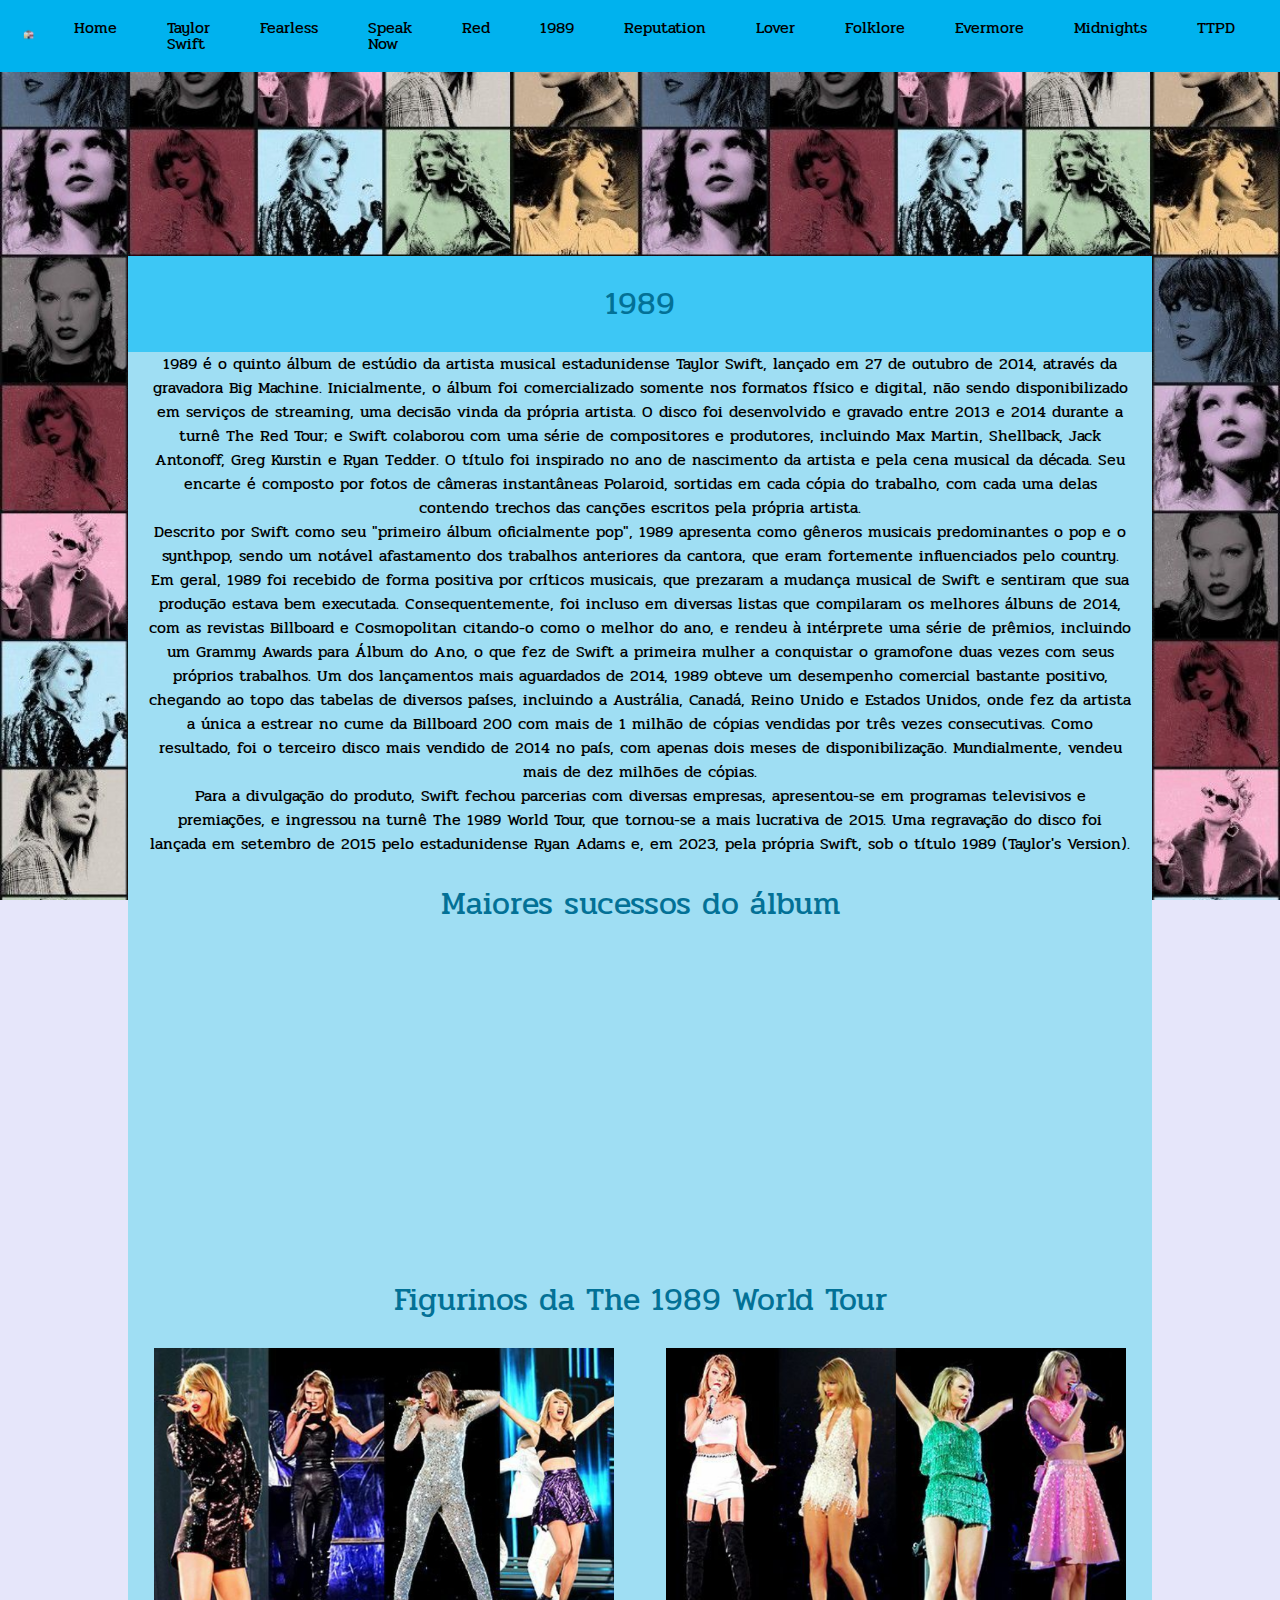
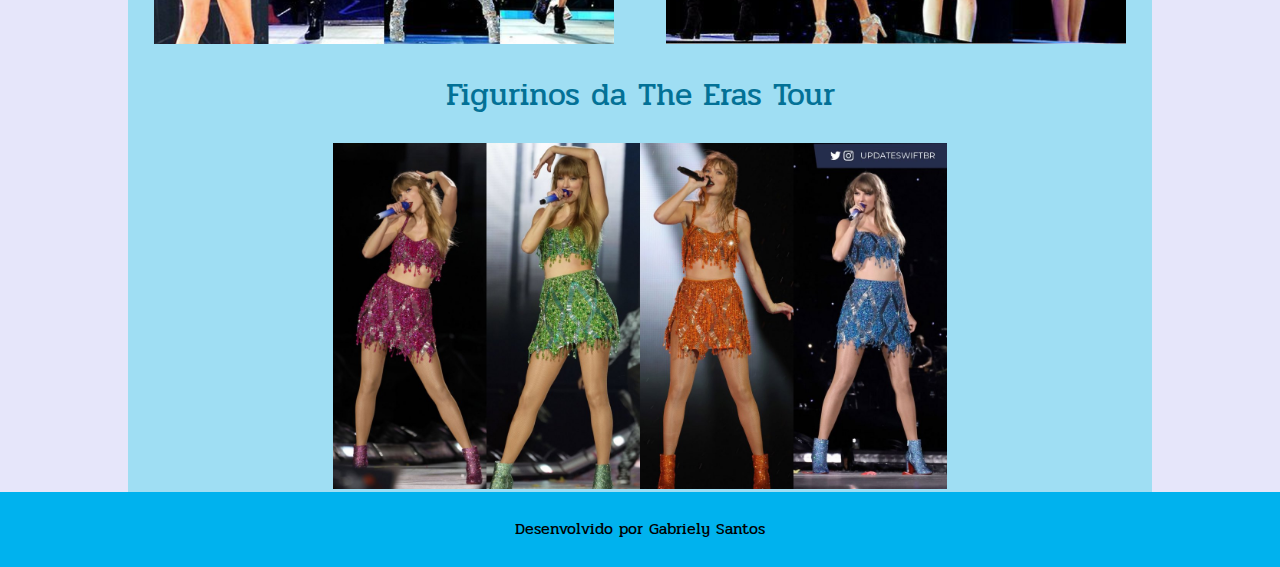
==== index1989.html @ 933ce27c "red, 1989" ====
<!DOCTYPE html>
<html lang="pt-br">
<head>
    <meta charset="UTF-8">
    <meta name="viewport" content="width=device-width, initial-scale=1.0">
    <title>Talor Swift</title>
    <link rel="shortcut icon" href="img/faviconviolao.png" type="image/x-icon">
    <link rel="stylesheet" href="css/reset.css">
    <link rel="stylesheet" href="css/style1989.css">
    <link rel="preconnect" href="https://fonts.googleapis.com">
    <link rel="preconnect" href="https://fonts.gstatic.com" crossorigin>
    <link href="https://fonts.googleapis.com/css2?family=Pridi:wght@200;300;400;500;600;700&display=swap" rel="stylesheet">
</head>
<body>
    <header class="cabecalho">
        <div>
            <img class="logo" src="img/casa eras.png" alt="">
        </div>
        <nav id="menu"> 
            <input type="checkbox" id="menu-toggle">
            <label for="menu-toggle" class="menu-icon">&#9776;</label>
            <ul>
                <li><a href="index.html" onclick="document.getElementById('menu-toggle').click()">Home</a></li>
                <li><a href="indexts.html" onclick="document.getElementById('menu-toggle').click()">Taylor Swift</a></li>
                <li><a href="indexfearless.html" onclick="document.getElementById('menu-toggle').click()">Fearless</a></li>
                <li><a href="indexsn.html" onclick="document.getElementById('menu-toggle').click()">Speak Now</a></li>
                <li><a href="indexred.html" onclick="document.getElementById('menu-toggle').click()">Red</a></li>
                <li><a href="index1989.html" onclick="document.getElementById('menu-toggle').click()">1989</a></li>
                <li><a href="#" onclick="document.getElementById('menu-toggle').click()">Reputation</a></li>
                <li><a href="#" onclick="document.getElementById('menu-toggle').click()">Lover</a></li>
                <li><a href="#" onclick="document.getElementById('menu-toggle').click()">Folklore</a></li>
                <li><a href="#" onclick="document.getElementById('menu-toggle').click()">Evermore</a></li>
                <li><a href="#" onclick="document.getElementById('menu-toggle').click()">Midnights</a></li>
                <li><a href="#" onclick="document.getElementById('menu-toggle').click()">TTPD</a></li>
            </ul>
        </nav>
    </header>
    <main>
        <h1>1989</h1>
        <section>
         <p>1989 é o quinto álbum de estúdio da artista musical estadunidense Taylor Swift, 
            lançado em 27 de outubro de 2014, através da gravadora Big Machine. Inicialmente, o álbum foi 
            comercializado somente nos formatos físico e digital, não sendo disponibilizado em serviços de streaming, 
            uma decisão vinda da própria artista. O disco foi desenvolvido e gravado entre 2013 e 2014 durante a turnê 
            The Red Tour; e Swift colaborou com uma série de compositores e produtores, incluindo Max Martin, 
            Shellback, Jack Antonoff, Greg Kurstin e Ryan Tedder. O título foi inspirado no ano de nascimento da 
            artista e pela cena musical da década. Seu encarte é composto por fotos de câmeras instantâneas Polaroid, 
            sortidas em cada cópia do trabalho, com cada uma delas contendo trechos das canções escritos pela própria 
            artista.</p>

        <p>Descrito por Swift como seu "primeiro álbum oficialmente pop", 1989 apresenta como gêneros musicais 
            predominantes o pop e o synthpop, sendo um notável afastamento dos trabalhos anteriores da cantora, 
            que eram fortemente influenciados pelo country.</p>

        <p>Em geral, 1989 foi recebido de forma positiva por críticos musicais, que prezaram a mudança 
            musical de Swift e sentiram que sua produção estava bem executada. Consequentemente, foi incluso 
            em diversas listas que compilaram os melhores álbuns de 2014, com as revistas Billboard e 
            Cosmopolitan citando-o como o melhor do ano, e rendeu à intérprete uma série de prêmios, 
            incluindo um Grammy Awards para Álbum do Ano, o que fez de Swift a primeira mulher a conquistar 
            o gramofone duas vezes com seus próprios trabalhos. Um dos lançamentos mais aguardados de 2014, 
            1989 obteve um desempenho comercial bastante positivo, chegando ao topo das tabelas de diversos 
            países, incluindo a Austrália, Canadá, Reino Unido e Estados Unidos, onde fez da artista a única 
            a estrear no cume da Billboard 200 com mais de 1 milhão de cópias vendidas por três vezes 
            consecutivas. Como resultado, foi o terceiro disco mais vendido de 2014 no país, com apenas 
            dois meses de disponibilização. Mundialmente, vendeu mais de dez milhões de cópias.</p>

        <p> Para a divulgação do produto, Swift fechou parcerias com diversas empresas, apresentou-se em 
            programas televisivos e premiações, e ingressou na turnê The 1989 World Tour, que tornou-se 
            a mais lucrativa de 2015. Uma regravação do disco foi lançada em setembro de 2015 pelo 
            estadunidense Ryan Adams e, em 2023, pela própria Swift, sob o título 1989 (Taylor's Version).</p>
        </section>

        <section>
            <h1>Maiores sucessos do álbum</h1>
            <iframe style="border-radius:12px" src="https://open.spotify.com/embed/track/3pv7Q5v2dpdefwdWIvE7yH?utm_source=generator" width="100%" height="100" frameBorder="0" allowfullscreen="" allow="autoplay; clipboard-write; encrypted-media; fullscreen; picture-in-picture" loading="lazy"></iframe>

            <iframe style="border-radius:12px" src="https://open.spotify.com/embed/track/45wMBGri1PORPjM9PwFfrS?utm_source=generator" width="100%" height="100" frameBorder="0" allowfullscreen="" allow="autoplay; clipboard-write; encrypted-media; fullscreen; picture-in-picture" loading="lazy"></iframe>

            <iframe style="border-radius:12px" src="https://open.spotify.com/embed/track/1hjRhYpWyqDpPahmSlUTlc?utm_source=generator" width="100%" height="100" frameBorder="0" allowfullscreen="" allow="autoplay; clipboard-write; encrypted-media; fullscreen; picture-in-picture" loading="lazy"></iframe>
        </section>

        <section>
            <h1>Figurinos da The 1989 World Tour</h1>
            <div class="linha">
                <div class="col-6">
                    <img src="img/1989/figurinos1.png" alt="">
                </div>
                <div class="col-6">
                    <img src="img/1989/figurinos2.png" alt="">
                </div>
            </div>
        </section>

        <section>
            <h1>Figurinos da The Eras Tour</h1>
            <img class="figurinotheeras" src="img/1989/figtheeras.jpg_large" alt="">
        </section>
    </main>
    <footer>
        <P>Desenvolvido por Gabriely Santos</P>
    </footer>
</body>
</html>
---- css/style1989.css ----
body{
    background-color: #E6E6FA;
    font-family: "Pridi", serif;
    font-weight: 400;
    font-style: normal;
    background-image: url(../img/wallpaper\ the\ eras\ tour.jpg);
    background-attachment: fixed;
    background-size: cover;
}

header{
    background-color: #00B2EE;
    padding: 2%;
    display: flex;
    justify-content: space-between;
    align-items: center;
}

nav{
    background-color: #00B2EE;
}

main{
    background-color: #3dc7f5;
    width: 80%;
    margin-left: auto;
    margin-right: auto;
    margin-top: 20%;
}

section{
  background-color: #9fdef3;
}

footer{
    background-color: #00B2EE;
    padding: 2%;
}

p{
    text-align: center;
    margin-left: 2%;
    margin-right: 2%;
    line-height: 1.5;
}

h1{
    text-align: center;
    color: #037196;
    line-height: 3;
    font-size: 2em;
}

/*menu*/

.logo{
    width: 50%;
}

.cabecalho{
  display: flex;   
  padding: 10px 20px;
  position: fixed;
  top: 0;
  width: 100%;
  z-index: 1000;
  box-sizing: border-box;
}

nav ul {
    margin: 0;
    padding: 0;
    display: flex;
  }
  
  
  nav ul li {
    margin: 0 10px;
  }
  
  nav ul li a {
    text-decoration: none;
    padding: 10px 15px;
    display: block;
  }
  
  .menu-icon {
    display: none;
    font-size: 30px;
    cursor: pointer;
  }
  
  #menu-toggle {
    display: none;
  }

  @media only screen and (max-width: 1030px){
    .menu-icon {
      display: block;
      padding-right: 10px;
  }
  
  nav ul {
      display: none;
      flex-direction: column;
      width: 100%;
      position: absolute;
      background-color: #e9bee9a8;
      top: 60px;
      left: 0;
      z-index: 1;
      padding: 0;
  }
  
  #menu-toggle:checked + .menu-icon + ul {
      display: flex;
  }
  
  nav ul li {
      text-align: center;
      margin: 0;
  }
  
  nav ul li a {
      padding: 15px 0;
  }
  
  nav ul li label {
      /* width: 100%; */
      display: block;
  }
}

/*links menu*/

a:link {
    color: black;
    background-color: transparent;
    text-decoration: none;
  }
  
  a:visited {
    color: black;
    background-color: transparent;
    text-decoration: none;
  }
  
  a:hover {
    color: white;
    background-color: transparent;
    text-decoration: underline;
  }
  
  a:active {
    color: purple;
    background-color: transparent;
    text-decoration: underline;
  }

  iframe{
    width: 80%;
    margin: 0 auto; /* Define as margens automática (topo e baixo) e centraliza horizontalmente */
    display: block;
  }

/*galeria*/

.linha{
    display: flex;
    flex-flow: row wrap;
    margin-left: auto;
    margin-right: auto;
}

.col-6{
    width: 50%;
}

img{
    width: 90%;
    margin-left: 5%;
    margin-right: 5%;
}

.figurinotheeras{
    width: 60%;
    margin-left: 20%;
    margin-right: 20%;
}

@media only screen and (max-width: 700px){
  .col-6 {
      width: 100%;
  }

}
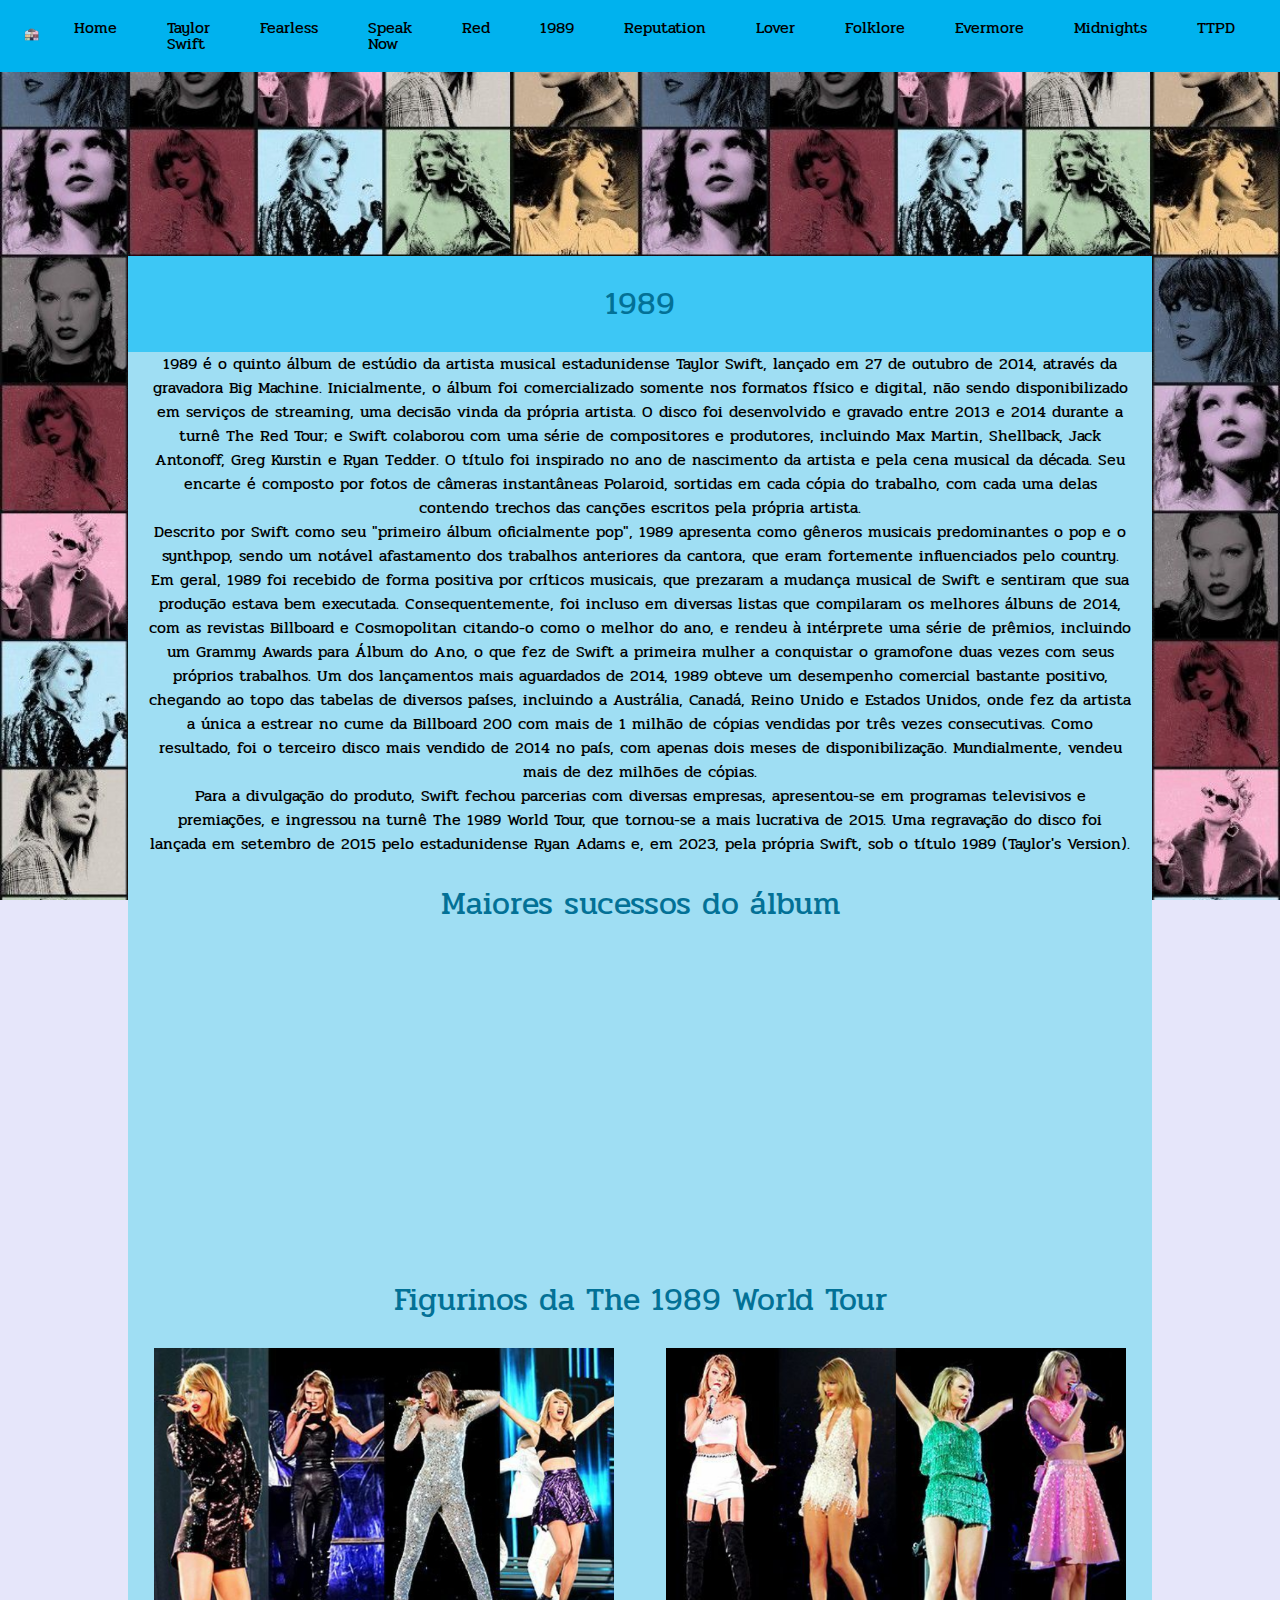
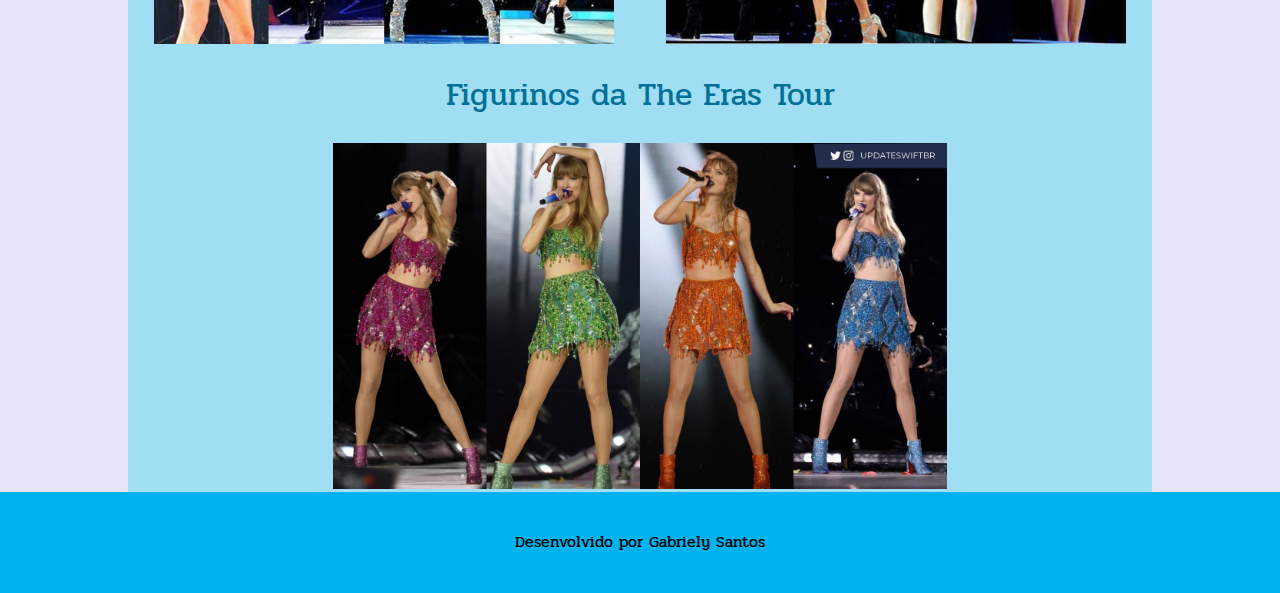
==== commit 72036e4c: "ajuste menu, reputation" ====
--- a/index1989.html
+++ b/index1989.html
@@ -26,7 +26,7 @@
                 <li><a href="indexsn.html" onclick="document.getElementById('menu-toggle').click()">Speak Now</a></li>
                 <li><a href="indexred.html" onclick="document.getElementById('menu-toggle').click()">Red</a></li>
                 <li><a href="index1989.html" onclick="document.getElementById('menu-toggle').click()">1989</a></li>
-                <li><a href="#" onclick="document.getElementById('menu-toggle').click()">Reputation</a></li>
+                <li><a href="indexrep.html" onclick="document.getElementById('menu-toggle').click()">Reputation</a></li>
                 <li><a href="#" onclick="document.getElementById('menu-toggle').click()">Lover</a></li>
                 <li><a href="#" onclick="document.getElementById('menu-toggle').click()">Folklore</a></li>
                 <li><a href="#" onclick="document.getElementById('menu-toggle').click()">Evermore</a></li>
--- a/css/style1989.css
+++ b/css/style1989.css
@@ -10,7 +10,7 @@
 
 header{
     background-color: #00B2EE;
-    padding: 2%;
+    padding: 3%;
     display: flex;
     justify-content: space-between;
     align-items: center;
@@ -34,7 +34,7 @@
 
 footer{
     background-color: #00B2EE;
-    padding: 2%;
+    padding: 3%;
 }
 
 p{
@@ -54,7 +54,7 @@
 /*menu*/
 
 .logo{
-    width: 50%;
+    width: 70%;
 }
 
 .cabecalho{
@@ -94,7 +94,7 @@
     display: none;
   }
 
-  @media only screen and (max-width: 1030px){
+  @media only screen and (max-width: 1130px){
     .menu-icon {
       display: block;
       padding-right: 10px;
@@ -129,6 +129,10 @@
       /* width: 100%; */
       display: block;
   }
+
+  .logo{
+    width: 20%;
+  }
 }
 
 /*links menu*/
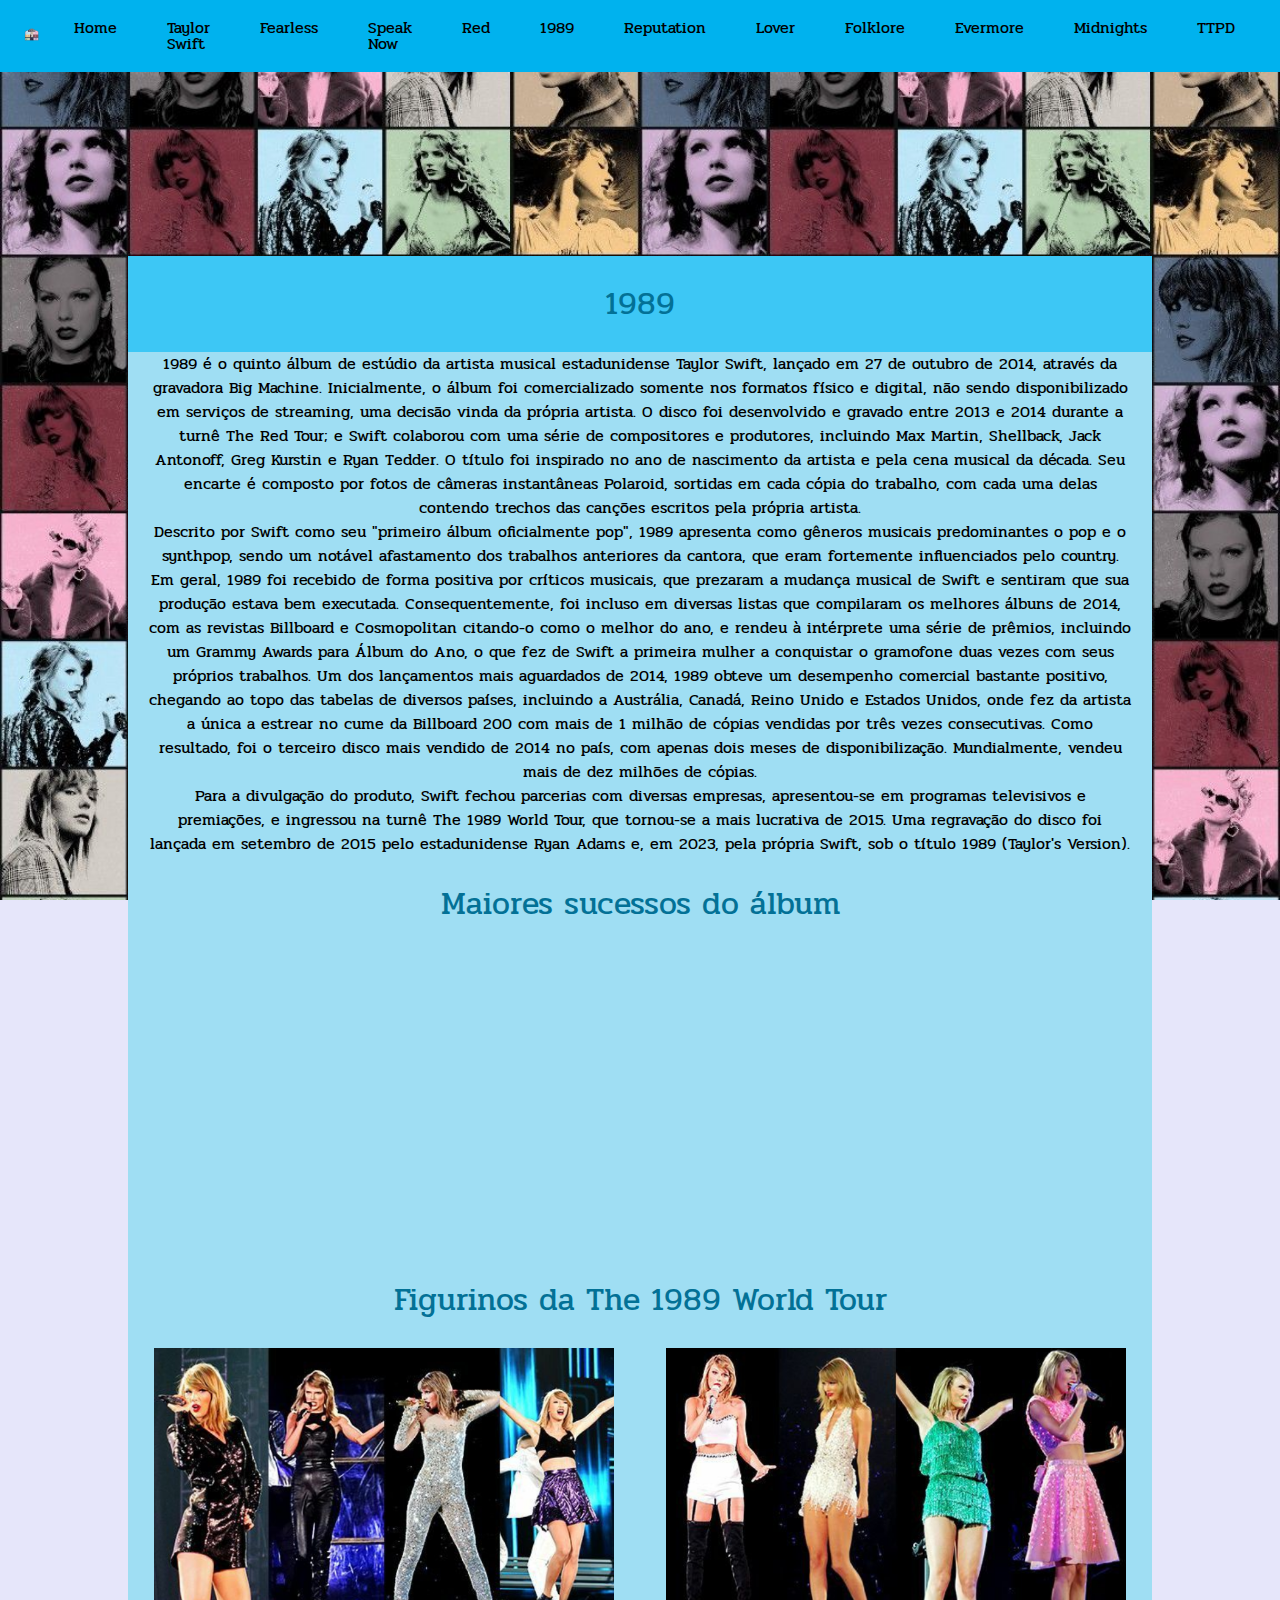
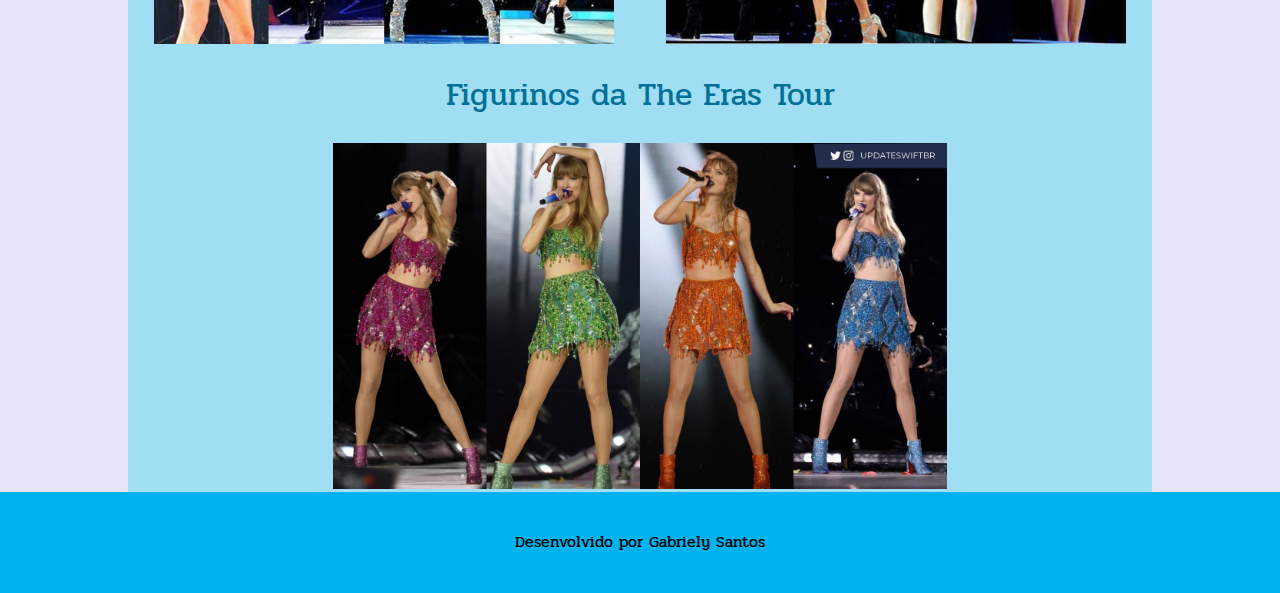
==== commit ba9fe437: "lover" ====
--- a/index1989.html
+++ b/index1989.html
@@ -3,7 +3,7 @@
 <head>
     <meta charset="UTF-8">
     <meta name="viewport" content="width=device-width, initial-scale=1.0">
-    <title>Talor Swift</title>
+    <title>Taylor Swift</title>
     <link rel="shortcut icon" href="img/faviconviolao.png" type="image/x-icon">
     <link rel="stylesheet" href="css/reset.css">
     <link rel="stylesheet" href="css/style1989.css">
@@ -27,7 +27,7 @@
                 <li><a href="indexred.html" onclick="document.getElementById('menu-toggle').click()">Red</a></li>
                 <li><a href="index1989.html" onclick="document.getElementById('menu-toggle').click()">1989</a></li>
                 <li><a href="indexrep.html" onclick="document.getElementById('menu-toggle').click()">Reputation</a></li>
-                <li><a href="#" onclick="document.getElementById('menu-toggle').click()">Lover</a></li>
+                <li><a href="indexlover.html" onclick="document.getElementById('menu-toggle').click()">Lover</a></li>
                 <li><a href="#" onclick="document.getElementById('menu-toggle').click()">Folklore</a></li>
                 <li><a href="#" onclick="document.getElementById('menu-toggle').click()">Evermore</a></li>
                 <li><a href="#" onclick="document.getElementById('menu-toggle').click()">Midnights</a></li>
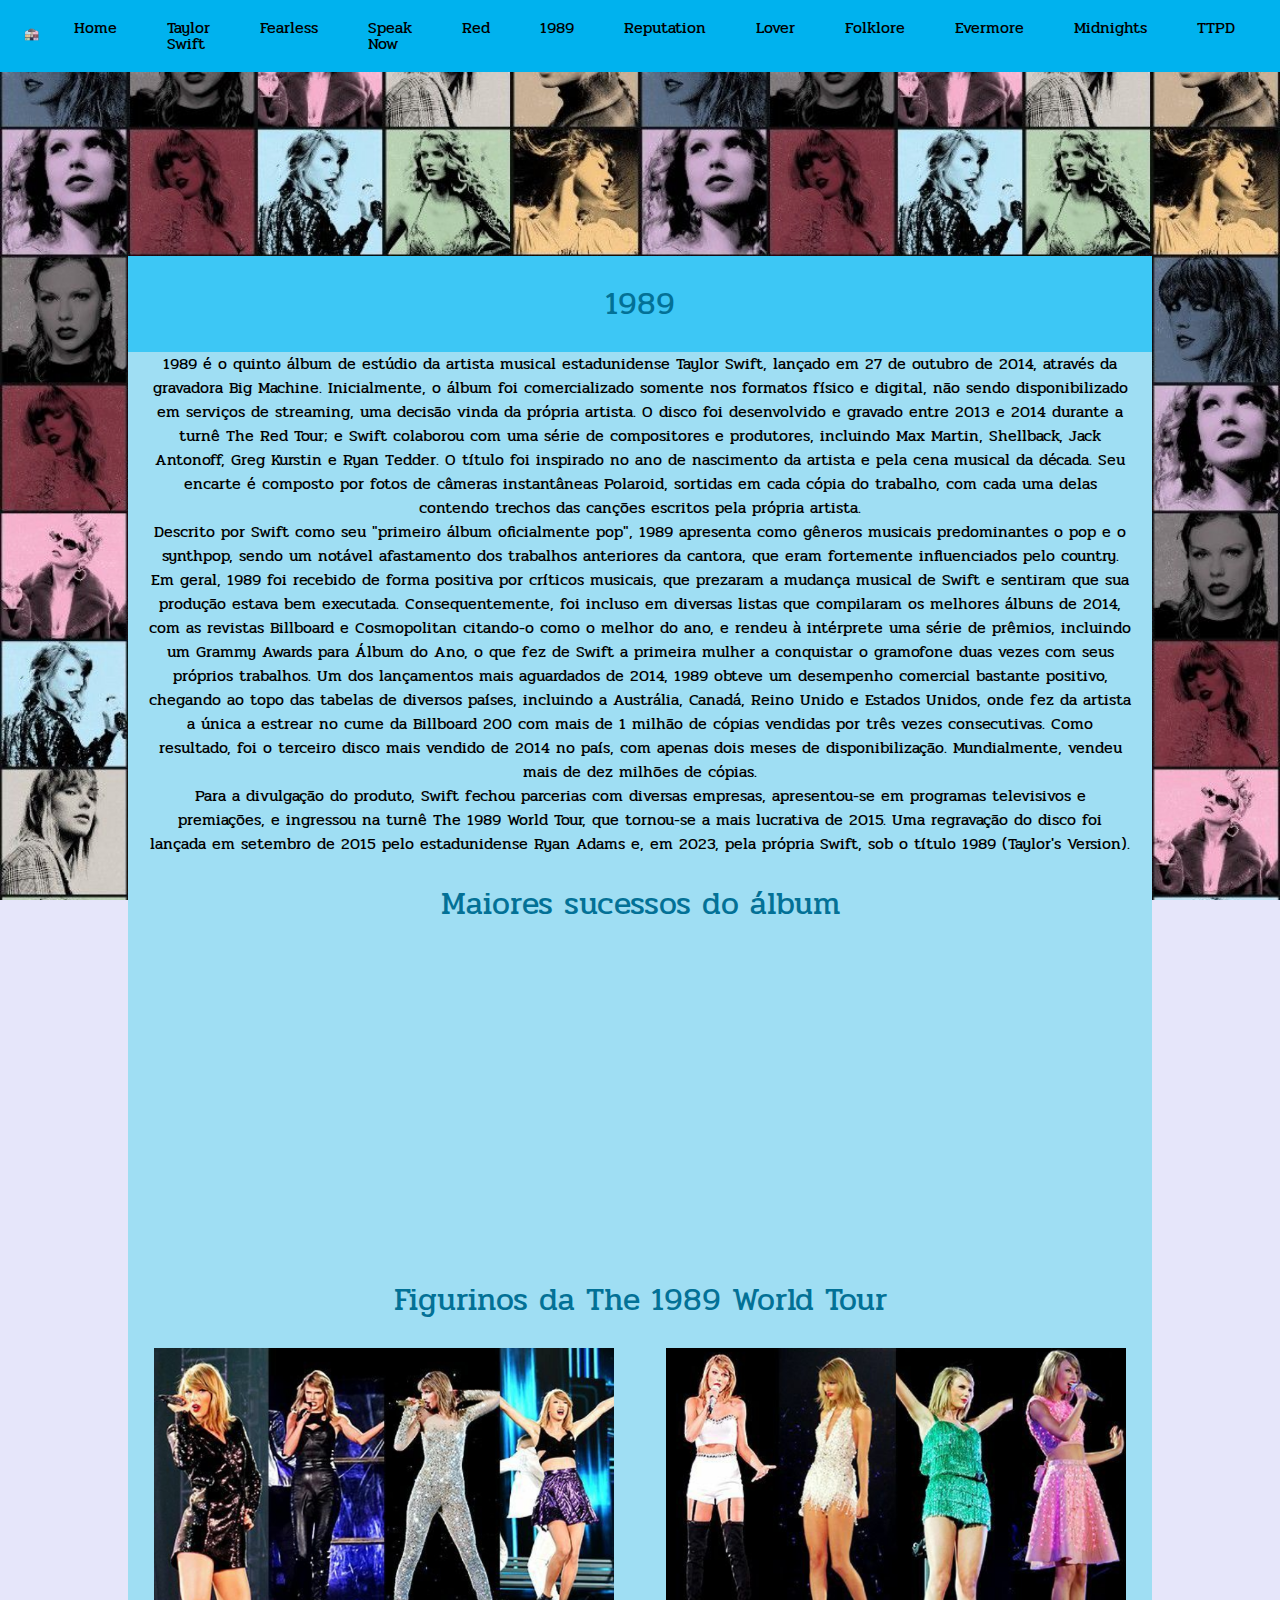
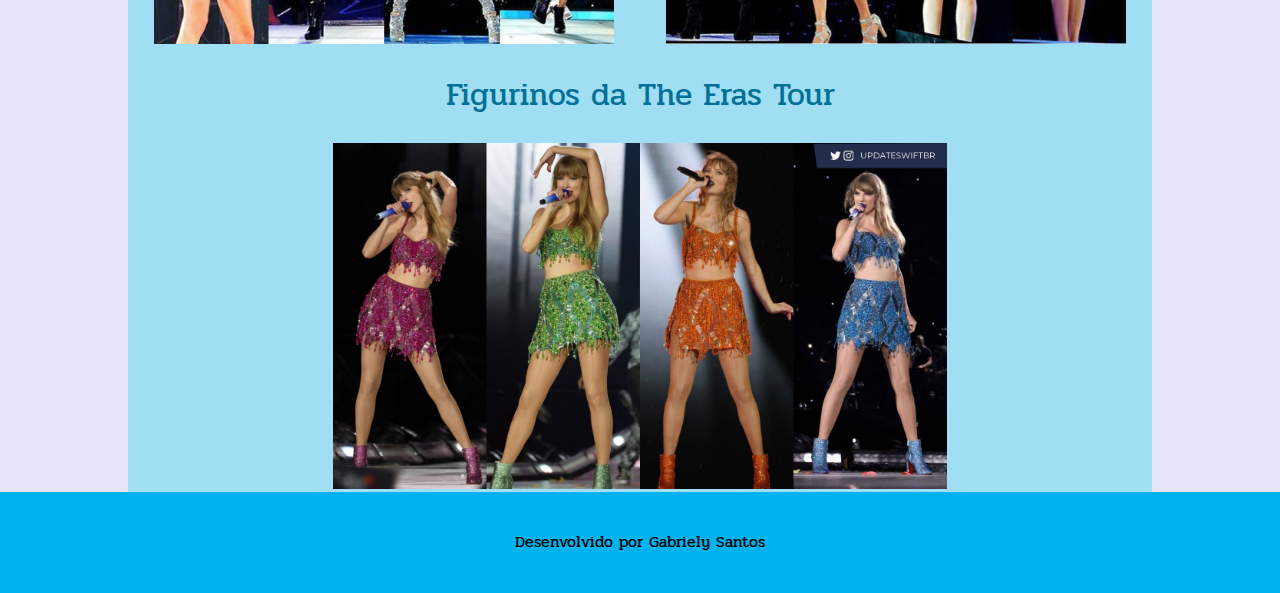
==== commit de55393b: "folklore" ====
--- a/index1989.html
+++ b/index1989.html
@@ -28,7 +28,7 @@
                 <li><a href="index1989.html" onclick="document.getElementById('menu-toggle').click()">1989</a></li>
                 <li><a href="indexrep.html" onclick="document.getElementById('menu-toggle').click()">Reputation</a></li>
                 <li><a href="indexlover.html" onclick="document.getElementById('menu-toggle').click()">Lover</a></li>
-                <li><a href="#" onclick="document.getElementById('menu-toggle').click()">Folklore</a></li>
+                <li><a href="indexfolklore.html" onclick="document.getElementById('menu-toggle').click()">Folklore</a></li>
                 <li><a href="#" onclick="document.getElementById('menu-toggle').click()">Evermore</a></li>
                 <li><a href="#" onclick="document.getElementById('menu-toggle').click()">Midnights</a></li>
                 <li><a href="#" onclick="document.getElementById('menu-toggle').click()">TTPD</a></li>
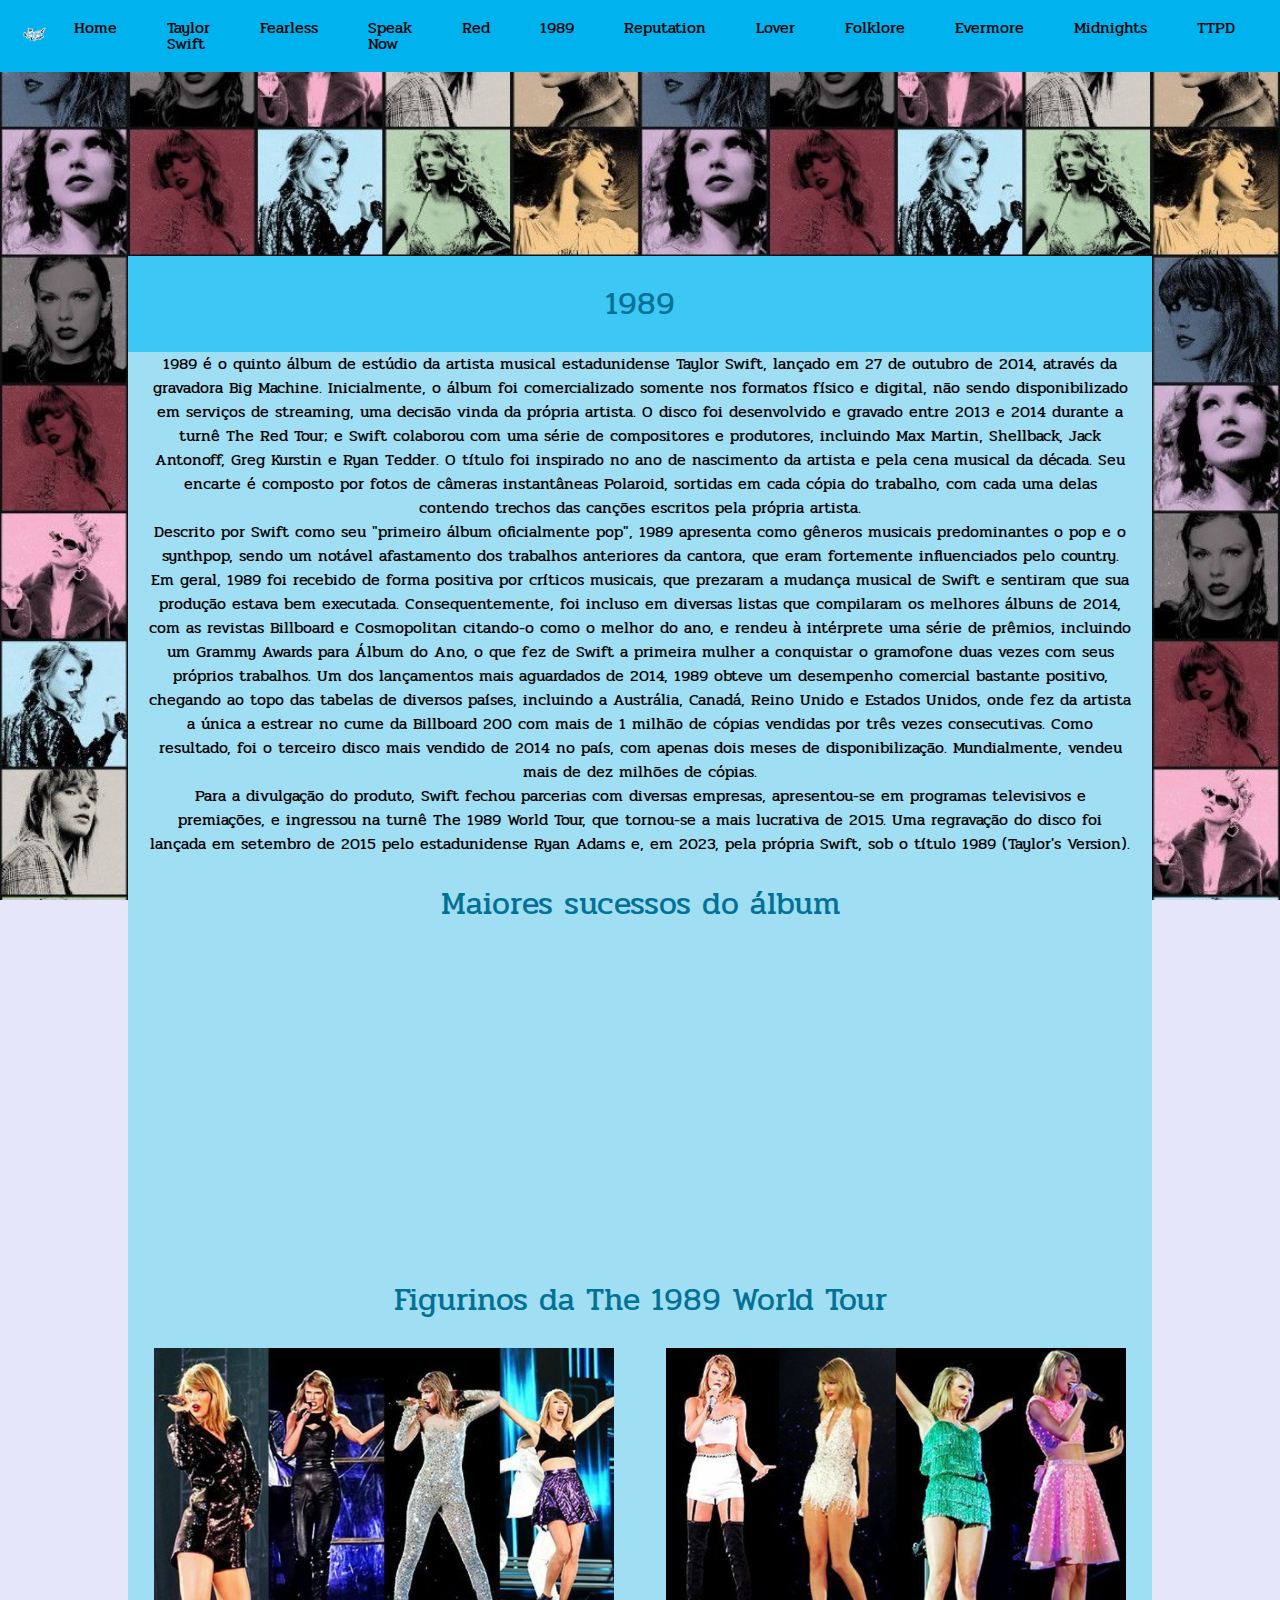
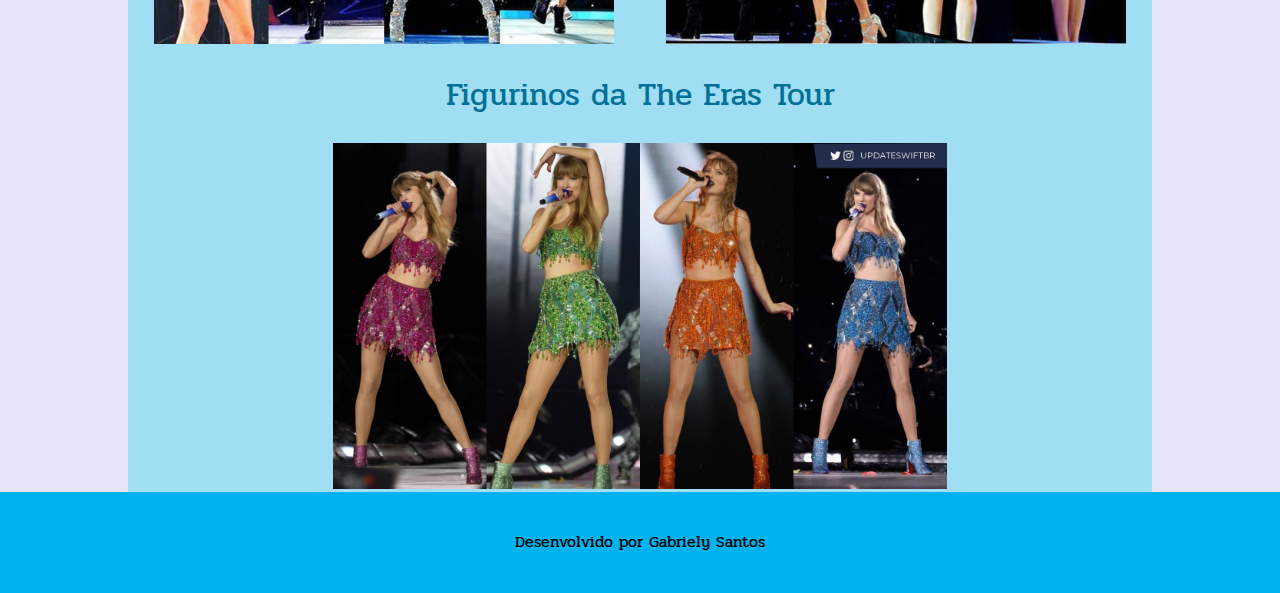
==== commit 93bbd686: "salva" ====
--- a/index1989.html
+++ b/index1989.html
@@ -14,7 +14,7 @@
 <body>
     <header class="cabecalho">
         <div>
-            <img class="logo" src="img/casa eras.png" alt="">
+            <img class="logo" src="img/1989/logo passaros.png" alt="">
         </div>
         <nav id="menu"> 
             <input type="checkbox" id="menu-toggle">
@@ -29,9 +29,9 @@
                 <li><a href="indexrep.html" onclick="document.getElementById('menu-toggle').click()">Reputation</a></li>
                 <li><a href="indexlover.html" onclick="document.getElementById('menu-toggle').click()">Lover</a></li>
                 <li><a href="indexfolklore.html" onclick="document.getElementById('menu-toggle').click()">Folklore</a></li>
-                <li><a href="#" onclick="document.getElementById('menu-toggle').click()">Evermore</a></li>
-                <li><a href="#" onclick="document.getElementById('menu-toggle').click()">Midnights</a></li>
-                <li><a href="#" onclick="document.getElementById('menu-toggle').click()">TTPD</a></li>
+                <li><a href="indexevermore.html" onclick="document.getElementById('menu-toggle').click()">Evermore</a></li>
+                <li><a href="indexmidnights.html" onclick="document.getElementById('menu-toggle').click()">Midnights</a></li>
+                <li><a href="indexttpd.html" onclick="document.getElementById('menu-toggle').click()">TTPD</a></li>
             </ul>
         </nav>
     </header>
--- a/css/style1989.css
+++ b/css/style1989.css
@@ -54,7 +54,7 @@
 /*menu*/
 
 .logo{
-    width: 70%;
+    width: 90%;
 }
 
 .cabecalho{
